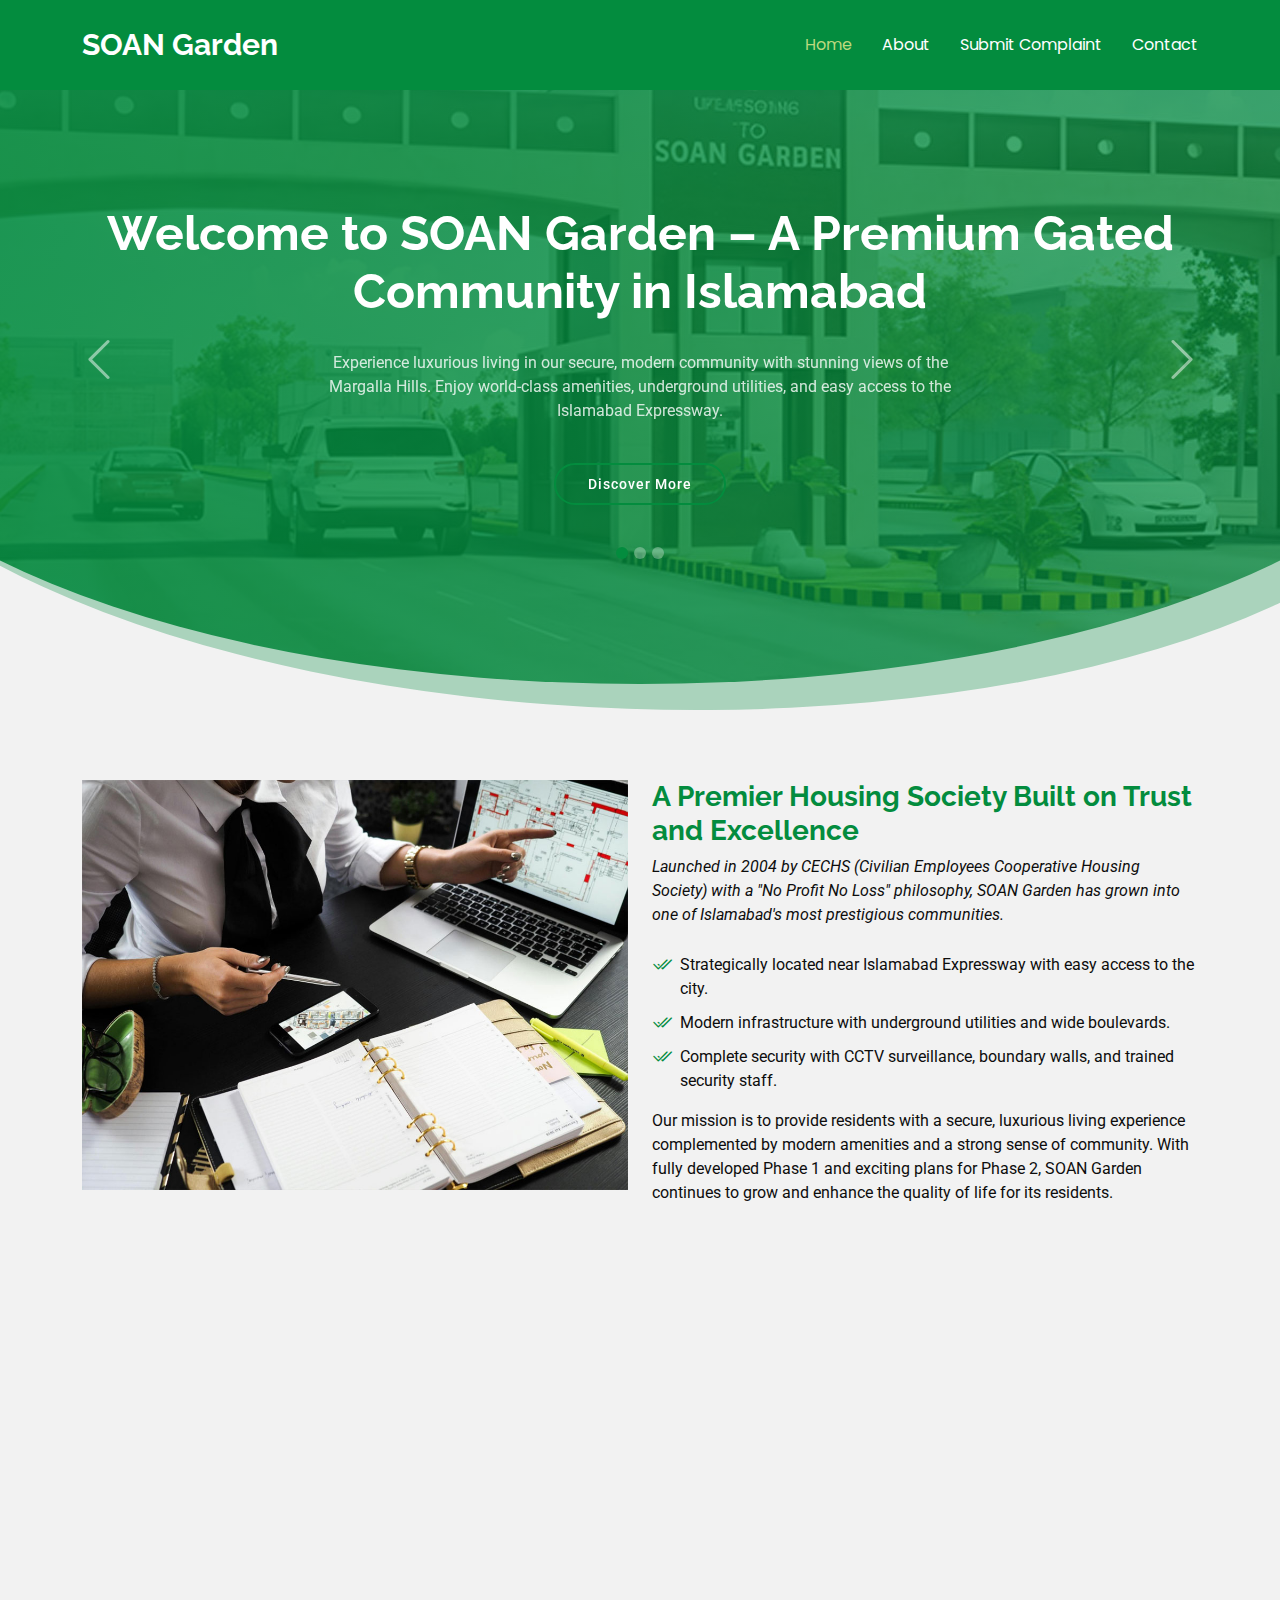
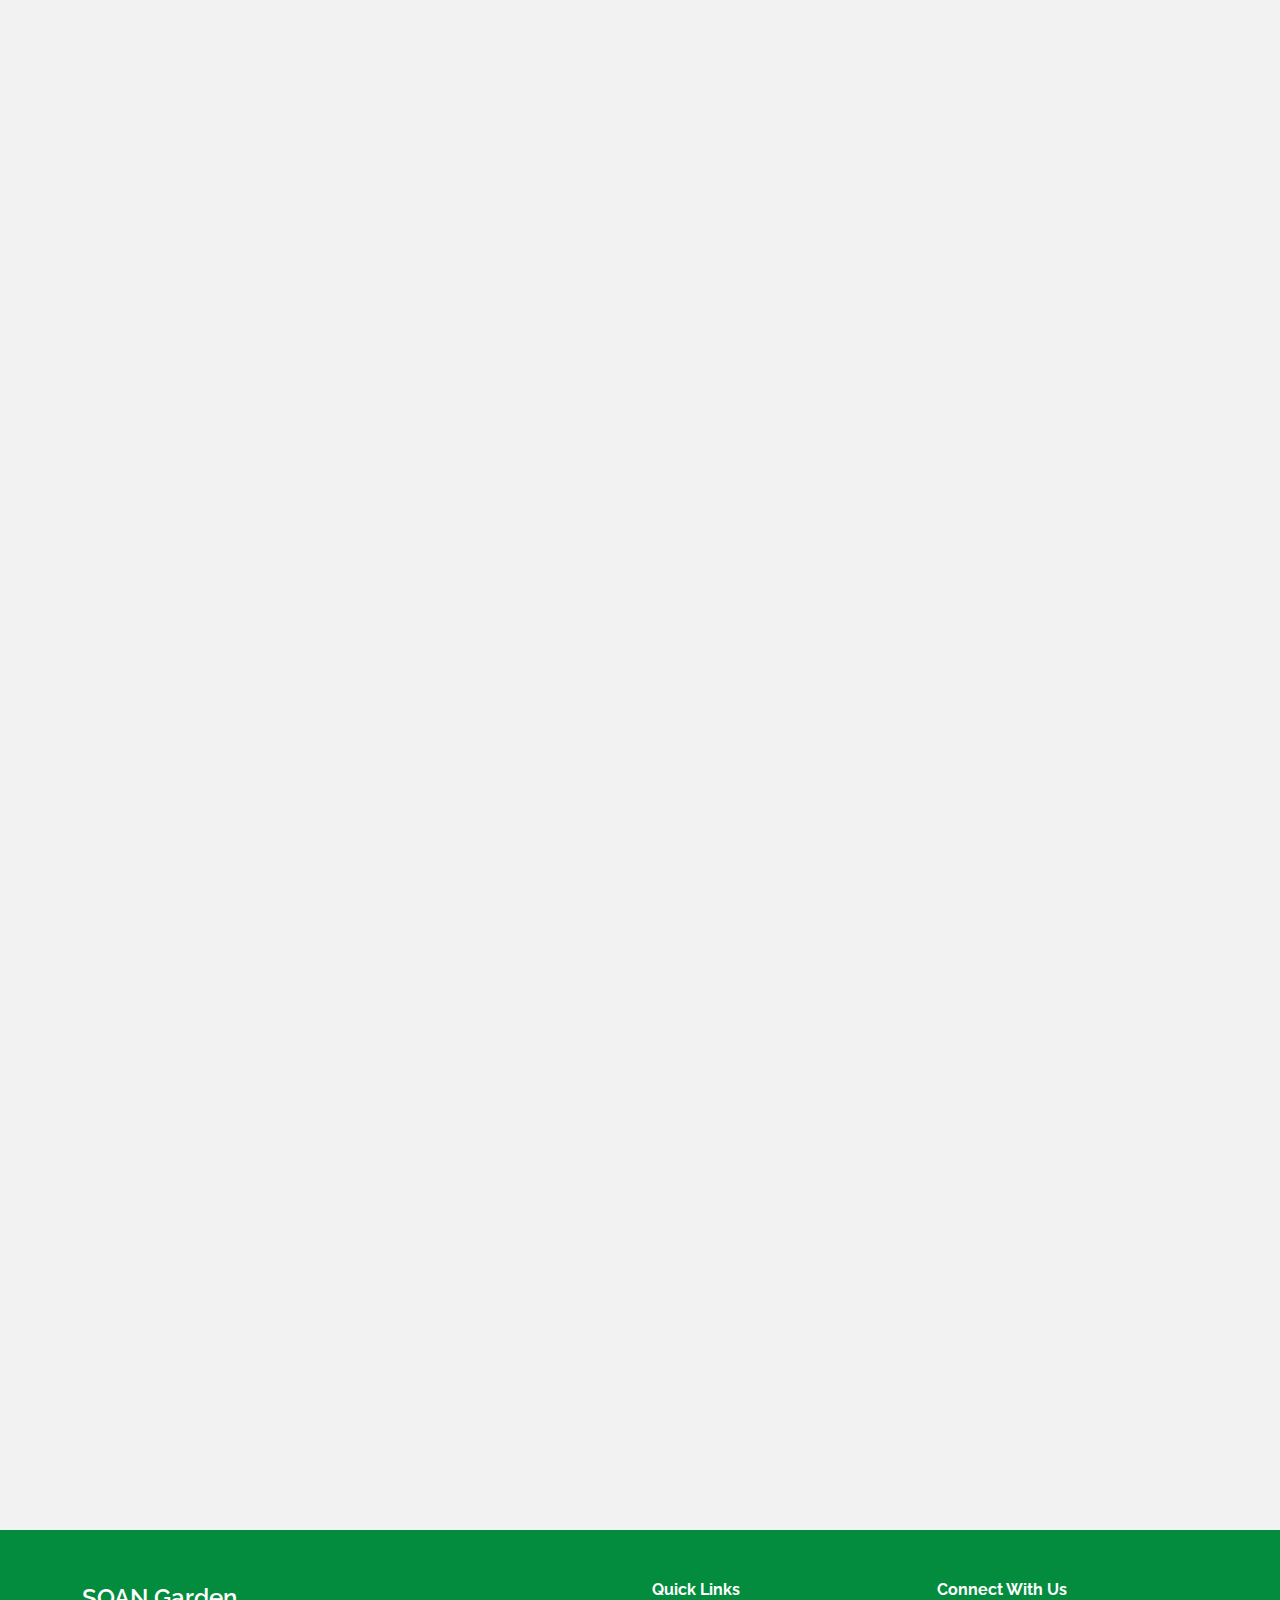
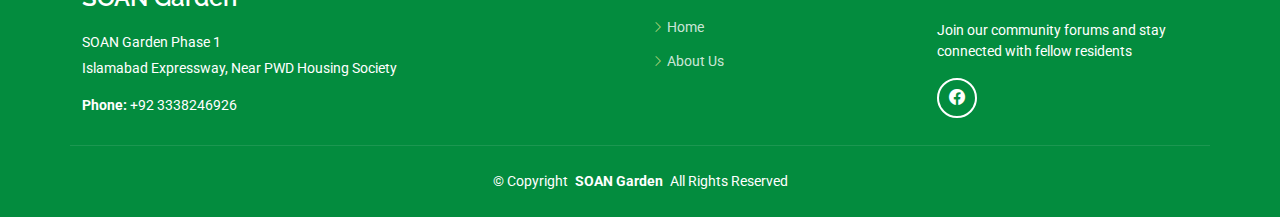
==== index.html @ adbc6bf5 "first commit" ====
<!DOCTYPE html>
<html lang="en">

<head>
  <meta charset="utf-8">
  <meta content="width=device-width, initial-scale=1.0" name="viewport">
  <title>SOAN Garden - Premium Gated Community in Islamabad</title>
  <meta name="description" content="SOAN Garden - A premium gated community in Islamabad offering modern amenities, 24/7 security, and luxurious living near Islamabad Expressway.">
  <meta name="keywords" content="SOAN Garden, Islamabad housing society, gated community, luxury homes, secure living, Islamabad Expressway">

  <!-- Favicons -->
  <link href="assets/img/favicon.png" rel="icon">
  <link href="assets/img/apple-touch-icon.png" rel="apple-touch-icon">

  <!-- Fonts -->
  <link href="https://fonts.googleapis.com" rel="preconnect">
  <link href="https://fonts.gstatic.com" rel="preconnect" crossorigin>
  <link href="https://fonts.googleapis.com/css2?family=Roboto:ital,wght@0,100;0,300;0,400;0,500;0,700;0,900;1,100;1,300;1,400;1,500;1,700;1,900&family=Poppins:ital,wght@0,100;0,200;0,300;0,400;0,500;0,600;0,700;0,800;0,900;1,100;1,200;1,300;1,400;1,500;1,600;1,700;1,800;1,900&family=Raleway:ital,wght@0,100;0,200;0,300;0,400;0,500;0,600;0,700;0,800;0,900;1,100;1,200;1,300;1,400;1,500;1,600;1,700;1,800;1,900&display=swap" rel="stylesheet">

  <!-- Vendor CSS Files -->
  <link href="assets/vendor/bootstrap/css/bootstrap.min.css" rel="stylesheet">
  <link href="assets/vendor/bootstrap-icons/bootstrap-icons.css" rel="stylesheet">
  <link href="assets/vendor/aos/aos.css" rel="stylesheet">
  <link href="assets/vendor/glightbox/css/glightbox.min.css" rel="stylesheet">
  <link href="assets/vendor/swiper/swiper-bundle.min.css" rel="stylesheet">

  <!-- Main CSS File -->
  <link href="assets/css/main.css" rel="stylesheet">

  <!-- =======================================================
  * Template Name: Moderna
  * Template URL: https://bootstrapmade.com/free-bootstrap-template-corporate-moderna/
  * Updated: Aug 07 2024 with Bootstrap v5.3.3
  * Author: BootstrapMade.com
  * License: https://bootstrapmade.com/license/
  ======================================================== -->
</head>

<body class="index-page">

  <header id="header" class="header d-flex align-items-center fixed-top">
    <div class="container-fluid container-xl position-relative d-flex align-items-center justify-content-between">

      <a href="index.html" class="logo d-flex align-items-center">
        <!-- Uncomment the line below if you also wish to use an image logo -->
        <!-- <img src="assets/img/logo.png" alt=""> -->
        <h1 class="sitename">SOAN Garden</h1>
      </a>

      <nav id="navmenu" class="navmenu">
        <ul>
          <li><a href="index.html" class="active">Home</a></li>
          <li><a href="about.html">About</a></li>
          <li><a href="complaint.html">Submit Complaint</a></li>
          <li><a href="contact.html">Contact</a></li>
        </ul>
        <i class="mobile-nav-toggle d-xl-none bi bi-list"></i>
      </nav>

    </div>
  </header>

  <main class="main">

    <!-- Hero Section -->
    <section id="hero" class="hero section dark-background">

      <!-- <img src="assets/img/hero-bg.jpg" alt="" data-aos="fade-in"> -->

      <div id="hero-carousel" class="carousel carousel-fade" data-bs-ride="carousel" data-bs-interval="5000">

        <div class="container position-relative">

          <div class="carousel-item active">
            <div class="carousel-container">
              <h2>Welcome to SOAN Garden – A Premium Gated Community in Islamabad</h2>
              <p>Experience luxurious living in our secure, modern community with stunning views of the Margalla Hills. Enjoy world-class amenities, underground utilities, and easy access to the Islamabad Expressway.</p>
              <a href="#about" class="btn-get-started">Discover More</a>
            </div>
          </div>

          <div class="carousel-item">
            <div class="carousel-container">
              <h2>Modern Living, Secure Environment</h2>
              <p>Our gated community offers 24/7 security with CCTV surveillance, well-maintained infrastructure, and modern amenities for a comfortable lifestyle. Enjoy the peace of mind you deserve in our thriving community.</p>
              <a href="#features" class="btn-get-started">View Features</a>
            </div>
          </div>

          <div class="carousel-item">
            <div class="carousel-container">
              <h2>Premium Location & Amenities</h2>
              <p>Located near educational institutions and major highways, SOAN Garden features beautiful parks, jogging tracks, mosques, and a modern community center. Experience the perfect blend of convenience and comfort.</p>
              <a href="#features" class="btn-get-started">View Features</a>
            </div>
          </div>

          <a class="carousel-control-prev" href="#hero-carousel" role="button" data-bs-slide="prev">
            <span class="carousel-control-prev-icon bi bi-chevron-left" aria-hidden="true"></span>
          </a>

          <a class="carousel-control-next" href="#hero-carousel" role="button" data-bs-slide="next">
            <span class="carousel-control-next-icon bi bi-chevron-right" aria-hidden="true"></span>
          </a>

          <ol class="carousel-indicators"></ol>

        </div>

      </div>

    </section>

    <!-- About Section -->
    <section id="about" class="about section light-background">

      <div class="container">

        <div class="row gy-4">
          <div class="col-lg-6 position-relative align-self-start" data-aos="fade-up" data-aos-delay="100">
            <img src="assets/img/about.jpg" class="img-fluid" alt="SOAN Garden Community">
          </div>
          <div class="col-lg-6 content" data-aos="fade-up" data-aos-delay="200">
            <h3>A Premier Housing Society Built on Trust and Excellence</h3>
            <p class="fst-italic">
              Launched in 2004 by CECHS (Civilian Employees Cooperative Housing Society) with a "No Profit No Loss" philosophy, SOAN Garden has grown into one of Islamabad's most prestigious communities.
            </p>
            <ul>
              <li><i class="bi bi-check2-all"></i> <span>Strategically located near Islamabad Expressway with easy access to the city.</span></li>
              <li><i class="bi bi-check2-all"></i> <span>Modern infrastructure with underground utilities and wide boulevards.</span></li>
              <li><i class="bi bi-check2-all"></i> <span>Complete security with CCTV surveillance, boundary walls, and trained security staff.</span></li>
            </ul>
            <p>
              Our mission is to provide residents with a secure, luxurious living experience complemented by modern amenities and a strong sense of community. With fully developed Phase 1 and exciting plans for Phase 2, SOAN Garden continues to grow and enhance the quality of life for its residents.
            </p>
          </div>
        </div>

      </div>

    </section>

    <!-- Features Section -->
    <section id="features" class="features section">

      <!-- Section Title -->
      <div class="container section-title" data-aos="fade-up">
        <h2>Community Features</h2>
        <p>Discover the premium amenities and facilities that make SOAN Garden an ideal place to live</p>
      </div>

      <div class="container">

        <div class="row gy-4 align-items-center features-item">
          <div class="col-md-5 d-flex align-items-center" data-aos="zoom-out" data-aos-delay="100">
            <img src="assets/img/features-1.svg" class="img-fluid" alt="Infrastructure">
          </div>
          <div class="col-md-7" data-aos="fade-up" data-aos-delay="100">
            <h3>Modern Infrastructure & Utilities</h3>
            <p class="fst-italic">
              Experience the convenience of well-planned infrastructure and modern utilities designed for comfortable living.
            </p>
            <ul>
              <li><i class="bi bi-check"></i> <span>Underground electricity and gas supply systems</span></li>
              <li><i class="bi bi-check"></i> <span>Wide, well-maintained roads and boulevards</span></li>
              <li><i class="bi bi-check"></i> <span>Modern sewerage and water supply network</span></li>
            </ul>
          </div>
        </div>

        <div class="row gy-4 align-items-center features-item">
          <div class="col-md-5 order-1 order-md-2 d-flex align-items-center" data-aos="zoom-out" data-aos-delay="200">
            <img src="assets/img/features-2.svg" class="img-fluid" alt="Security">
          </div>
          <div class="col-md-7 order-2 order-md-1" data-aos="fade-up" data-aos-delay="200">
            <h3>Comprehensive Security System</h3>
            <p class="fst-italic">
              Your safety is our priority with our multi-layered security infrastructure.
            </p>
            <ul>
              <li><i class="bi bi-check"></i> <span>24/7 CCTV surveillance throughout the society</span></li>
              <li><i class="bi bi-check"></i> <span>Trained security personnel and regular patrols</span></li>
              <li><i class="bi bi-check"></i> <span>Secure boundary walls and controlled access points</span></li>
            </ul>
          </div>
        </div>

        <div class="row gy-4 align-items-center features-item">
          <div class="col-md-5 d-flex align-items-center" data-aos="zoom-out" data-aos-delay="300">
            <img src="assets/img/features-3.svg" class="img-fluid" alt="Lifestyle">
          </div>
          <div class="col-md-7" data-aos="fade-up" data-aos-delay="300">
            <h3>Lifestyle & Recreation</h3>
            <p class="fst-italic">
              Enjoy a balanced lifestyle with our recreational facilities and community spaces.
            </p>
            <ul>
              <li><i class="bi bi-check"></i> <span>Three beautifully landscaped parks with jogging tracks</span></li>
              <li><i class="bi bi-check"></i> <span>Modern community center for social gatherings</span></li>
              <li><i class="bi bi-check"></i> <span>Children's playgrounds and sports facilities</span></li>
            </ul>
          </div>
        </div>

        <div class="row gy-4 align-items-center features-item">
          <div class="col-md-5 order-1 order-md-2 d-flex align-items-center" data-aos="zoom-out" data-aos-delay="400">
            <img src="assets/img/features-4.svg" class="img-fluid" alt="Location">
          </div>
          <div class="col-md-7 order-2 order-md-1" data-aos="fade-up" data-aos-delay="400">
            <h3>Prime Location & Accessibility</h3>
            <p class="fst-italic">
              Strategically located for convenient access to major landmarks and facilities.
            </p>
            <ul>
              <li><i class="bi bi-check"></i> <span>Direct access to Islamabad Expressway</span></li>
              <li><i class="bi bi-check"></i> <span>Proximity to educational institutions and hospitals</span></li>
              <li><i class="bi bi-check"></i> <span>Easy access to shopping centers and commercial areas</span></li>
            </ul>
          </div>
        </div>

      </div>

    </section>

  </main>

  <footer id="footer" class="footer dark-background">

    <div class="container footer-top">
      <div class="row gy-4">
        <div class="col-lg-6 col-md-6 footer-about">
          <a href="index.html" class="d-flex align-items-center">
            <span class="sitename">SOAN Garden</span>
          </a>
          <div class="footer-contact pt-3">
            <p>SOAN Garden Phase 1</p>
            <p>Islamabad Expressway, Near PWD Housing Society</p>
            <p class="mt-3"><strong>Phone:</strong> <span>+92 3338246926</span></p>
          </div>
        </div>

        <div class="col-lg-3 col-md-3 footer-links">
          <h4>Quick Links</h4>
          <ul>
            <li><i class="bi bi-chevron-right"></i> <a href="index.html">Home</a></li>
            <li><i class="bi bi-chevron-right"></i> <a href="about.html">About Us</a></li>
          </ul>
        </div>

        <div class="col-lg-3 col-md-12">
          <h4>Connect With Us</h4>
          <p>Join our community forums and stay connected with fellow residents</p>
          <div class="social-links d-flex">
            <a href="https://www.facebook.com/groups/453791139268194/" target="_blank" rel="noopener" class="facebook"><i class="bi bi-facebook"></i></a>
          </div>
        </div>

      </div>
    </div>

    <div class="container copyright text-center mt-4">
      <p>© <span>Copyright</span> <strong class="px-1">SOAN Garden</strong> <span>All Rights Reserved</span></p>
    </div>

  </footer>

  <!-- Scroll Top -->
  <a href="#" id="scroll-top" class="scroll-top d-flex align-items-center justify-content-center"><i class="bi bi-arrow-up-short"></i></a>

  <!-- Preloader -->
  <div id="preloader"></div>

  <!-- Vendor JS Files -->
  <script src="assets/vendor/bootstrap/js/bootstrap.bundle.min.js"></script>
  <script src="assets/vendor/php-email-form/validate.js"></script>
  <script src="assets/vendor/aos/aos.js"></script>
  <script src="assets/vendor/glightbox/js/glightbox.min.js"></script>
  <script src="assets/vendor/purecounter/purecounter_vanilla.js"></script>
  <script src="assets/vendor/swiper/swiper-bundle.min.js"></script>
  <script src="assets/vendor/waypoints/noframework.waypoints.js"></script>
  <script src="assets/vendor/imagesloaded/imagesloaded.pkgd.min.js"></script>
  <script src="assets/vendor/isotope-layout/isotope.pkgd.min.js"></script>

  <!-- Main JS File -->
  <script src="assets/js/main.js"></script>

</body>

</html>
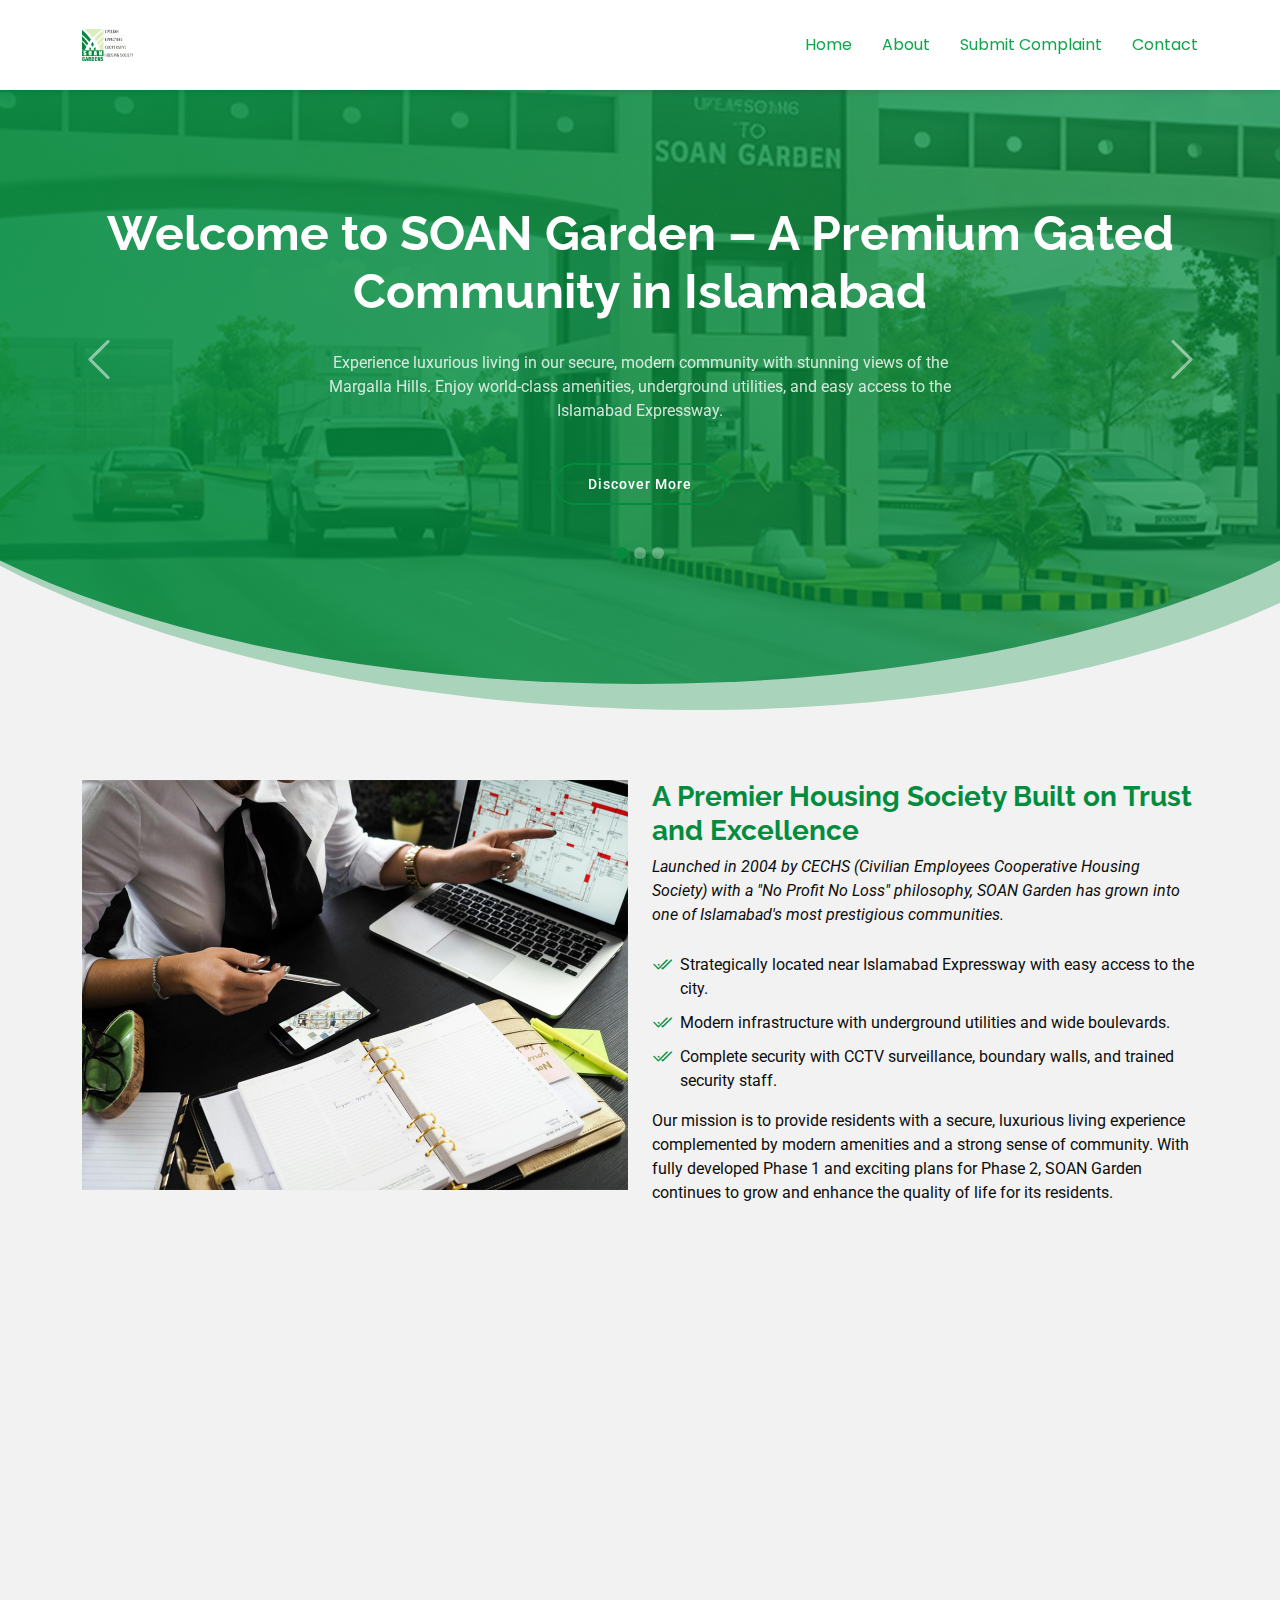
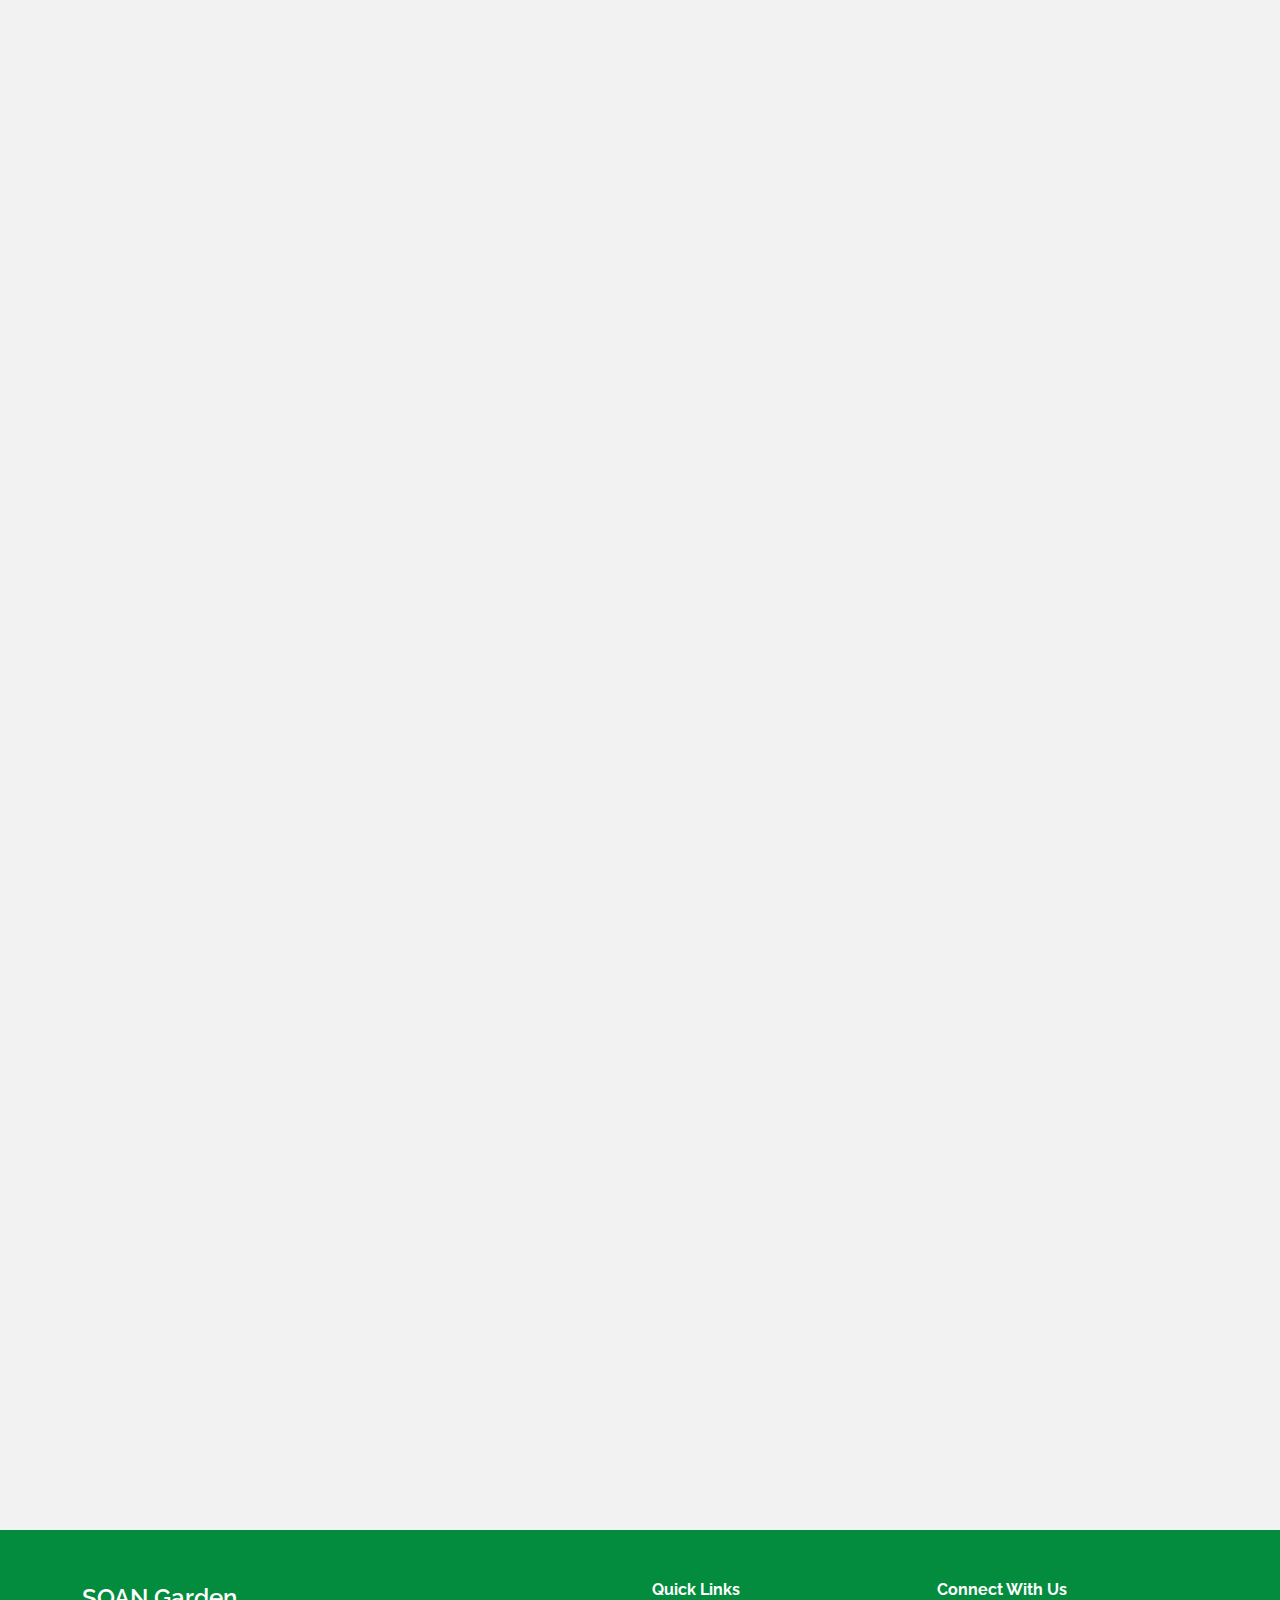
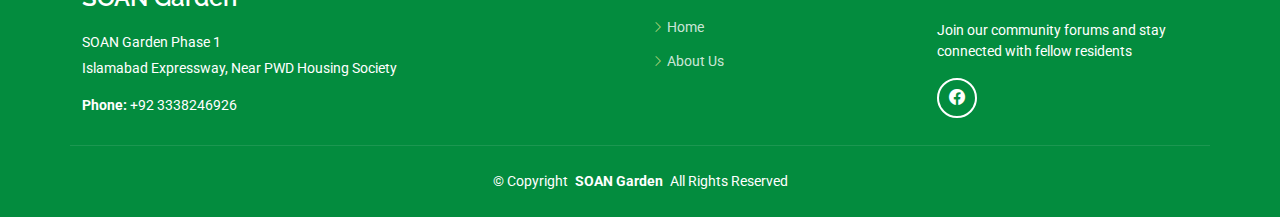
==== commit aeabd684: "Update header styling and add logo to multiple pages" ====
--- a/index.html
+++ b/index.html
@@ -34,6 +34,31 @@
   * Author: BootstrapMade.com
   * License: https://bootstrapmade.com/license/
   ======================================================== -->
+
+  <style>
+    .header {
+      background: #ffffff !important;
+      box-shadow: 0 2px 5px rgba(0,0,0,0.1);
+    }
+
+    .header .sitename {
+      color: #14A44D;
+    }
+
+    .header .navmenu a {
+      color: #14A44D !important;
+    }
+
+    .header .navmenu a:hover,
+    .header .navmenu .active {
+      color: #14A44D !important;
+      border-color: #14A44D !important;
+    }
+
+    .header .mobile-nav-toggle {
+      color: #14A44D;
+    }
+  </style>
 </head>
 
 <body class="index-page">
@@ -42,8 +67,7 @@
     <div class="container-fluid container-xl position-relative d-flex align-items-center justify-content-between">
 
       <a href="index.html" class="logo d-flex align-items-center">
-        <!-- Uncomment the line below if you also wish to use an image logo -->
-        <!-- <img src="assets/img/logo.png" alt=""> -->
+        <img src="assets/img/logo.jpeg" alt="SOAN Garden Logo" style="height: 50px; margin-right: 10px;">
         <h1 class="sitename">SOAN Garden</h1>
       </a>
 
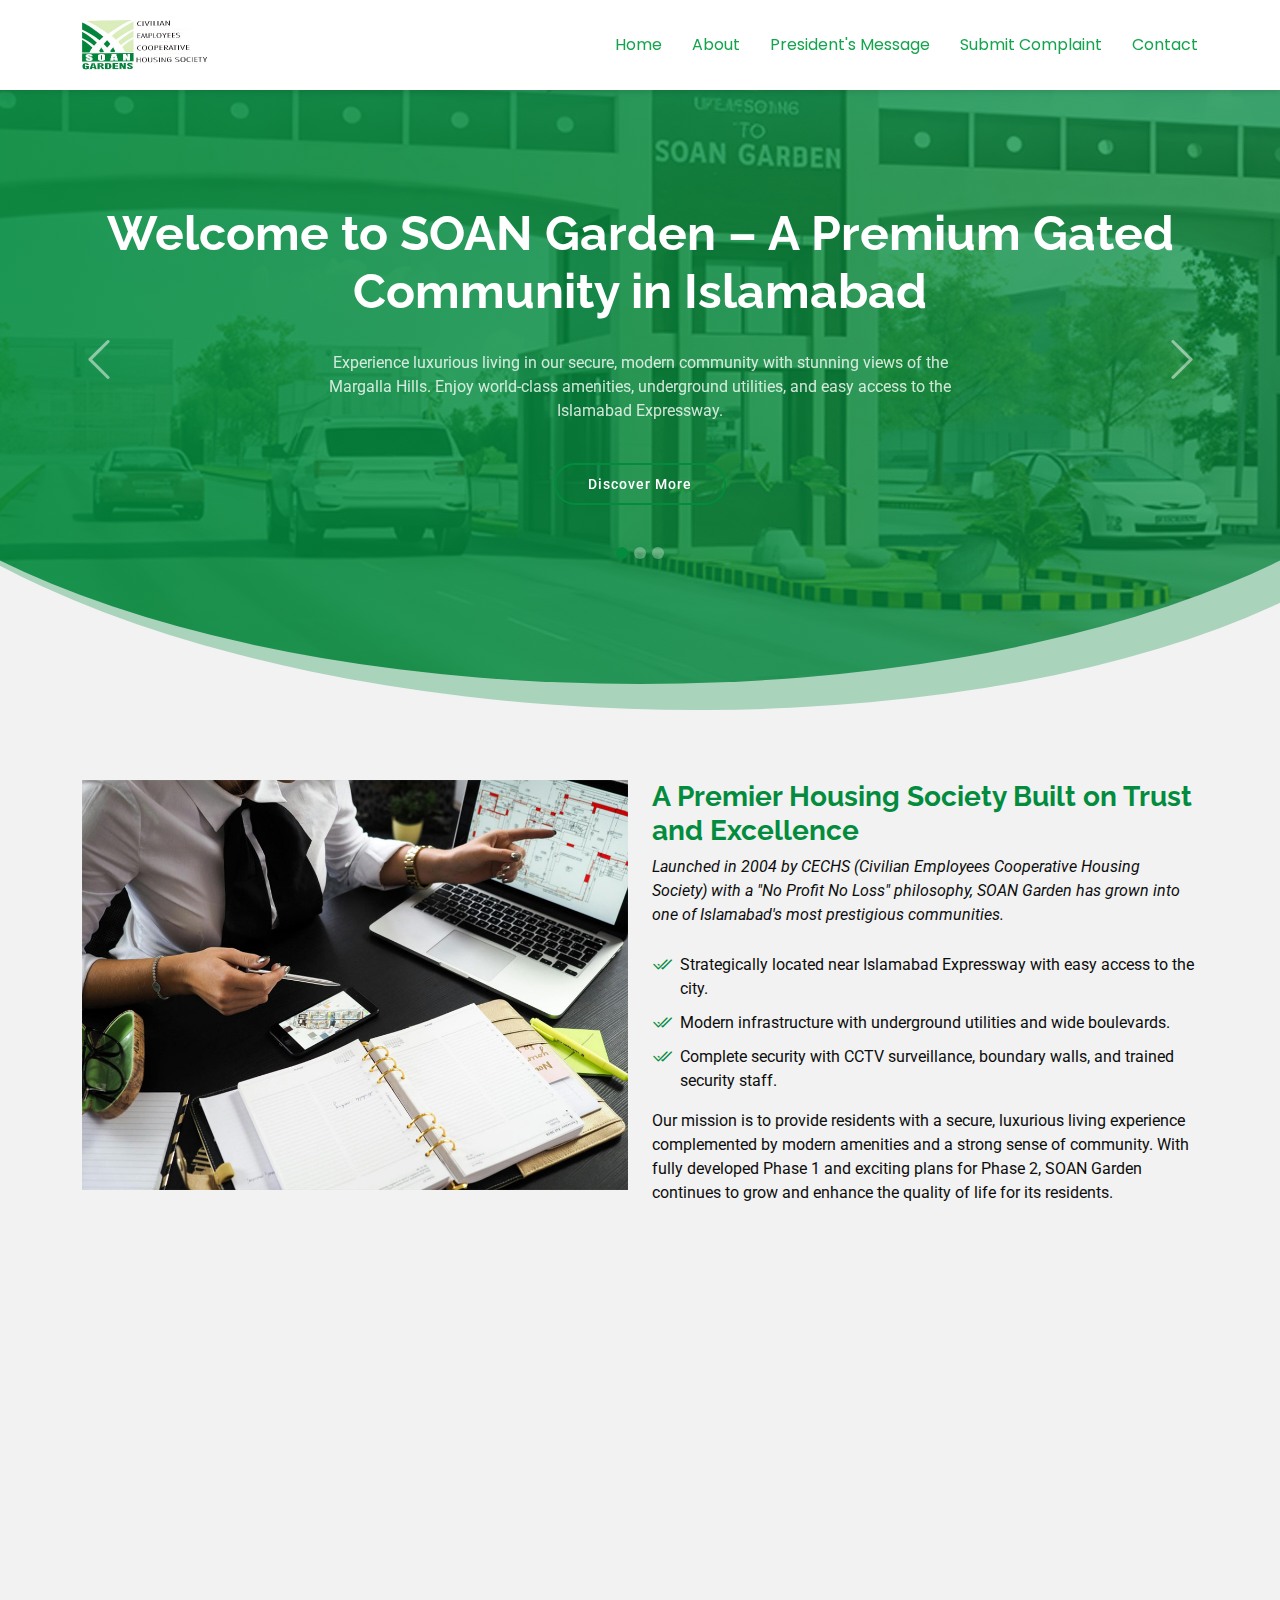
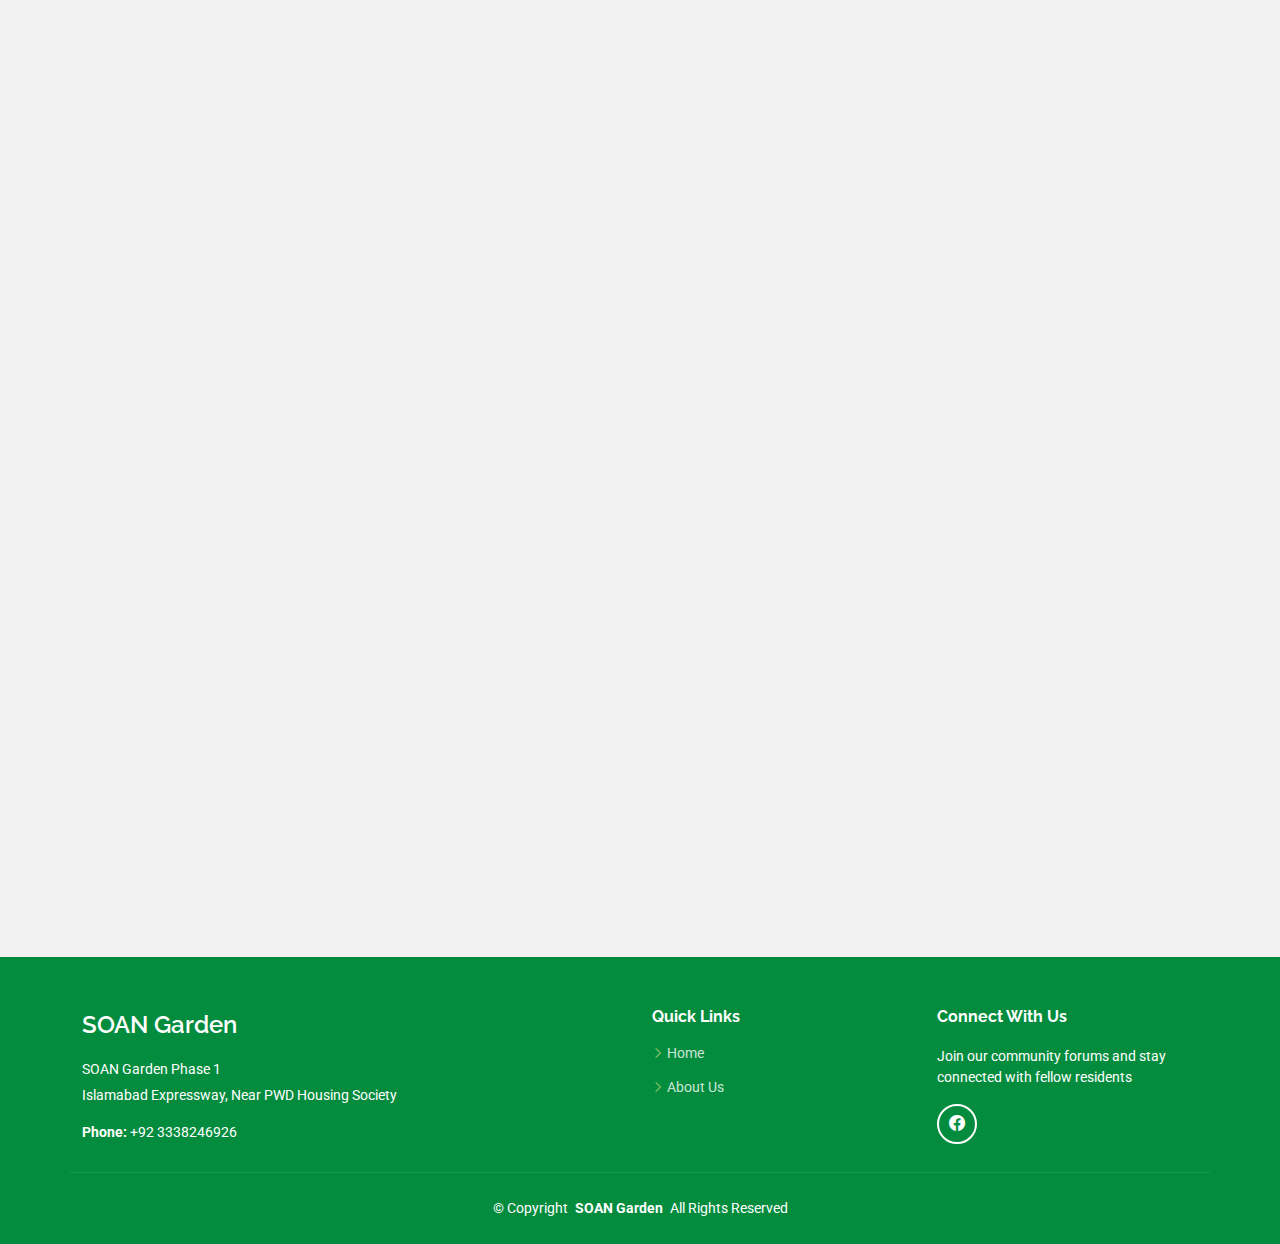
==== commit c1c6e534: "Update navigation, form layouts, and remove unused sections across multiple pages" ====
--- a/index.html
+++ b/index.html
@@ -67,7 +67,7 @@
     <div class="container-fluid container-xl position-relative d-flex align-items-center justify-content-between">
 
       <a href="index.html" class="logo d-flex align-items-center">
-        <img src="assets/img/logo.jpeg" alt="SOAN Garden Logo" style="height: 50px; margin-right: 10px;">
+        <img src="assets/img/logo.jpg" alt="SOAN Garden Logo" style="height: 50px; margin-right: 10px;">
         <h1 class="sitename">SOAN Garden</h1>
       </a>
 
@@ -75,6 +75,7 @@
         <ul>
           <li><a href="index.html" class="active">Home</a></li>
           <li><a href="about.html">About</a></li>
+          <li><a href="president.html">President's Message</a></li>
           <li><a href="complaint.html">Submit Complaint</a></li>
           <li><a href="contact.html">Contact</a></li>
         </ul>
@@ -177,7 +178,7 @@
 
         <div class="row gy-4 align-items-center features-item">
           <div class="col-md-5 d-flex align-items-center" data-aos="zoom-out" data-aos-delay="100">
-            <img src="assets/img/features-1.svg" class="img-fluid" alt="Infrastructure">
+            <img src="assets/img/features-1.jpg" class="img-fluid" alt="Infrastructure">
           </div>
           <div class="col-md-7" data-aos="fade-up" data-aos-delay="100">
             <h3>Modern Infrastructure & Utilities</h3>
@@ -194,7 +195,7 @@
 
         <div class="row gy-4 align-items-center features-item">
           <div class="col-md-5 order-1 order-md-2 d-flex align-items-center" data-aos="zoom-out" data-aos-delay="200">
-            <img src="assets/img/features-2.svg" class="img-fluid" alt="Security">
+            <img src="assets/img/features-2.jpg" class="img-fluid" alt="Security">
           </div>
           <div class="col-md-7 order-2 order-md-1" data-aos="fade-up" data-aos-delay="200">
             <h3>Comprehensive Security System</h3>
@@ -211,7 +212,7 @@
 
         <div class="row gy-4 align-items-center features-item">
           <div class="col-md-5 d-flex align-items-center" data-aos="zoom-out" data-aos-delay="300">
-            <img src="assets/img/features-3.svg" class="img-fluid" alt="Lifestyle">
+            <img src="assets/img/features-3.jpg" class="img-fluid" alt="Lifestyle">
           </div>
           <div class="col-md-7" data-aos="fade-up" data-aos-delay="300">
             <h3>Lifestyle & Recreation</h3>
@@ -222,23 +223,6 @@
               <li><i class="bi bi-check"></i> <span>Three beautifully landscaped parks with jogging tracks</span></li>
               <li><i class="bi bi-check"></i> <span>Modern community center for social gatherings</span></li>
               <li><i class="bi bi-check"></i> <span>Children's playgrounds and sports facilities</span></li>
-            </ul>
-          </div>
-        </div>
-
-        <div class="row gy-4 align-items-center features-item">
-          <div class="col-md-5 order-1 order-md-2 d-flex align-items-center" data-aos="zoom-out" data-aos-delay="400">
-            <img src="assets/img/features-4.svg" class="img-fluid" alt="Location">
-          </div>
-          <div class="col-md-7 order-2 order-md-1" data-aos="fade-up" data-aos-delay="400">
-            <h3>Prime Location & Accessibility</h3>
-            <p class="fst-italic">
-              Strategically located for convenient access to major landmarks and facilities.
-            </p>
-            <ul>
-              <li><i class="bi bi-check"></i> <span>Direct access to Islamabad Expressway</span></li>
-              <li><i class="bi bi-check"></i> <span>Proximity to educational institutions and hospitals</span></li>
-              <li><i class="bi bi-check"></i> <span>Easy access to shopping centers and commercial areas</span></li>
             </ul>
           </div>
         </div>
--- a/assets/css/main.css
+++ b/assets/css/main.css
@@ -237,7 +237,7 @@
 }
 
 .header .logo img {
-  max-height: 32px;
+  max-height: 50px;
   margin-right: 8px;
 }
 
@@ -2284,6 +2284,7 @@
   background-color: var(--surface-color);
   box-shadow: 0px 0px 20px rgba(0, 0, 0, 0.1);
   height: 100%;
+  min-height: 18rem;
   padding: 30px 30px 0 30px;
 }
 
@@ -2295,6 +2296,7 @@
 
 .contact .php-email-form input[type=text],
 .contact .php-email-form input[type=email],
+.contact .php-email-form input[type=tel],
 .contact .php-email-form textarea {
   font-size: 14px;
   padding: 10px 15px;
@@ -2307,12 +2309,14 @@
 
 .contact .php-email-form input[type=text]:focus,
 .contact .php-email-form input[type=email]:focus,
+.contact .php-email-form input[type=tel]:focus,
 .contact .php-email-form textarea:focus {
   border-color: var(--accent-color);
 }
 
 .contact .php-email-form input[type=text]::placeholder,
 .contact .php-email-form input[type=email]::placeholder,
+.contact .php-email-form input[type=tel]::placeholder,
 .contact .php-email-form textarea::placeholder {
   color: color-mix(in srgb, var(--default-color), transparent 70%);
 }
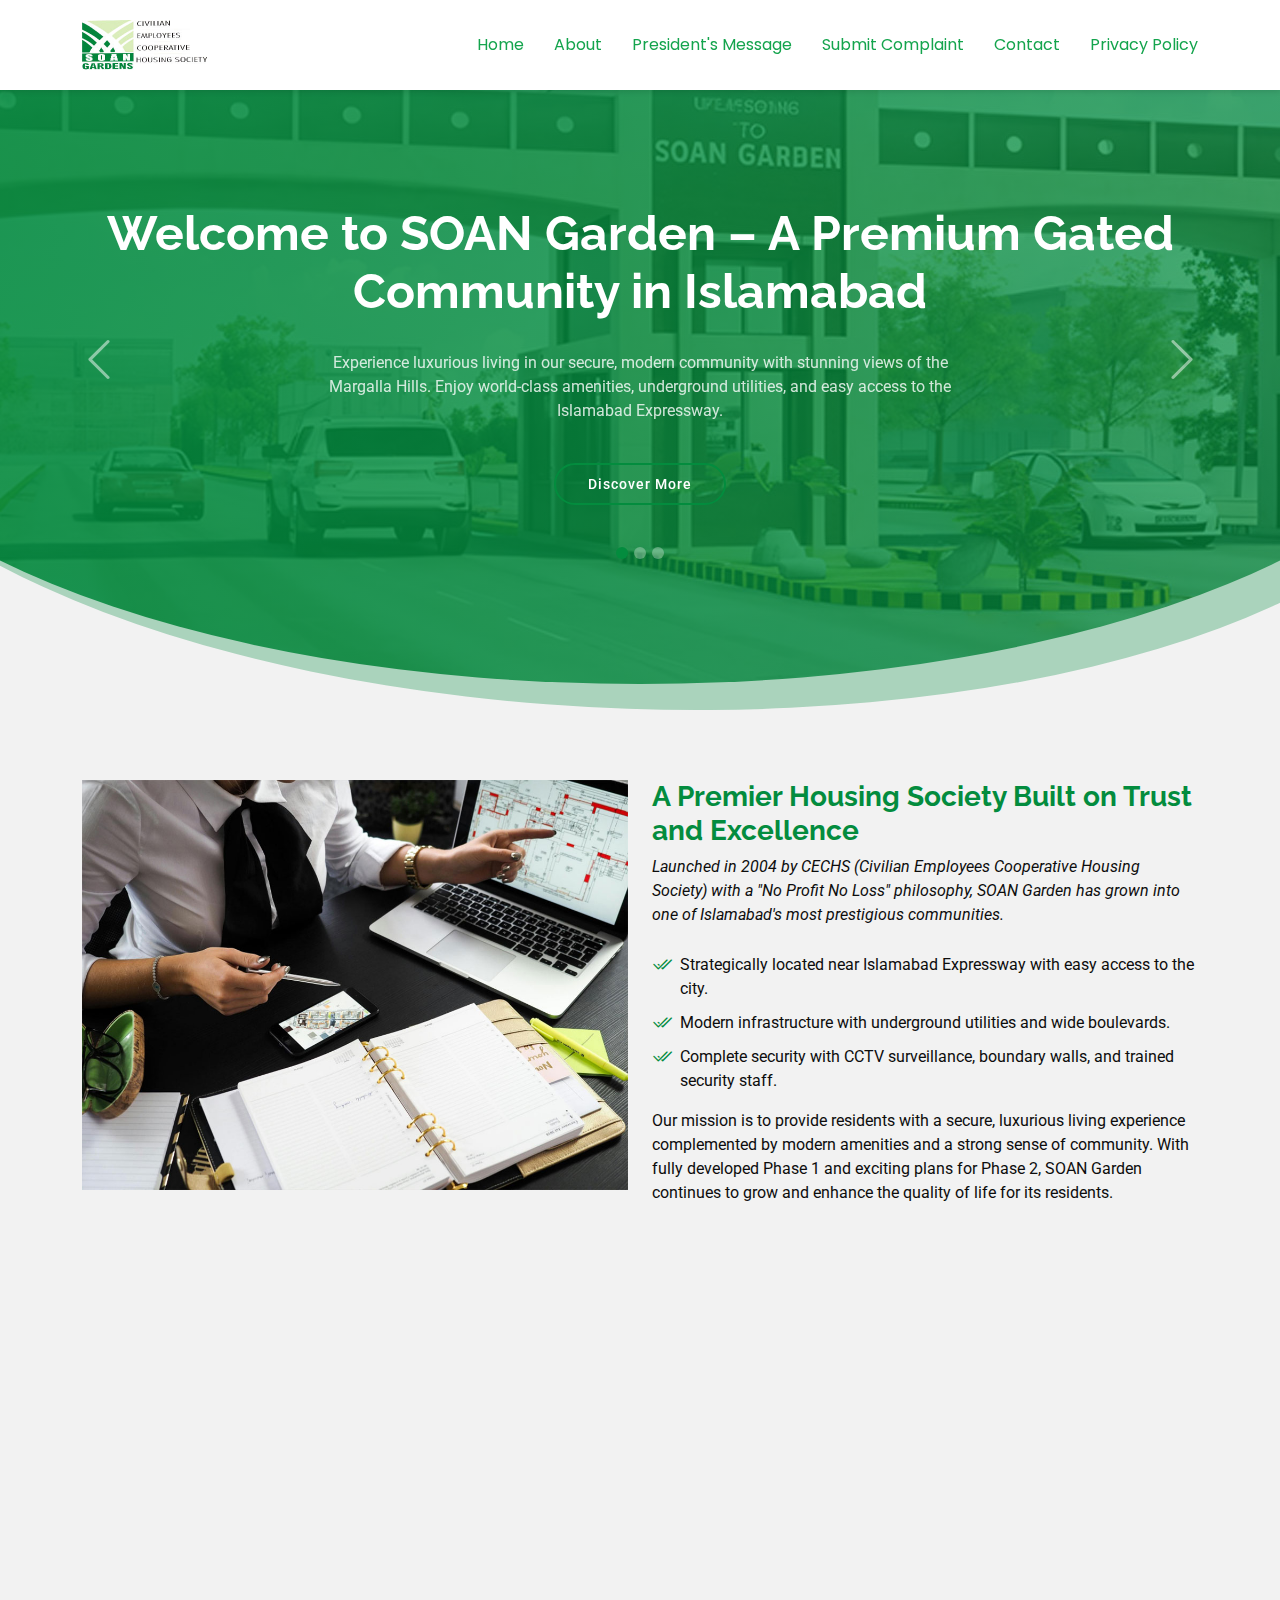
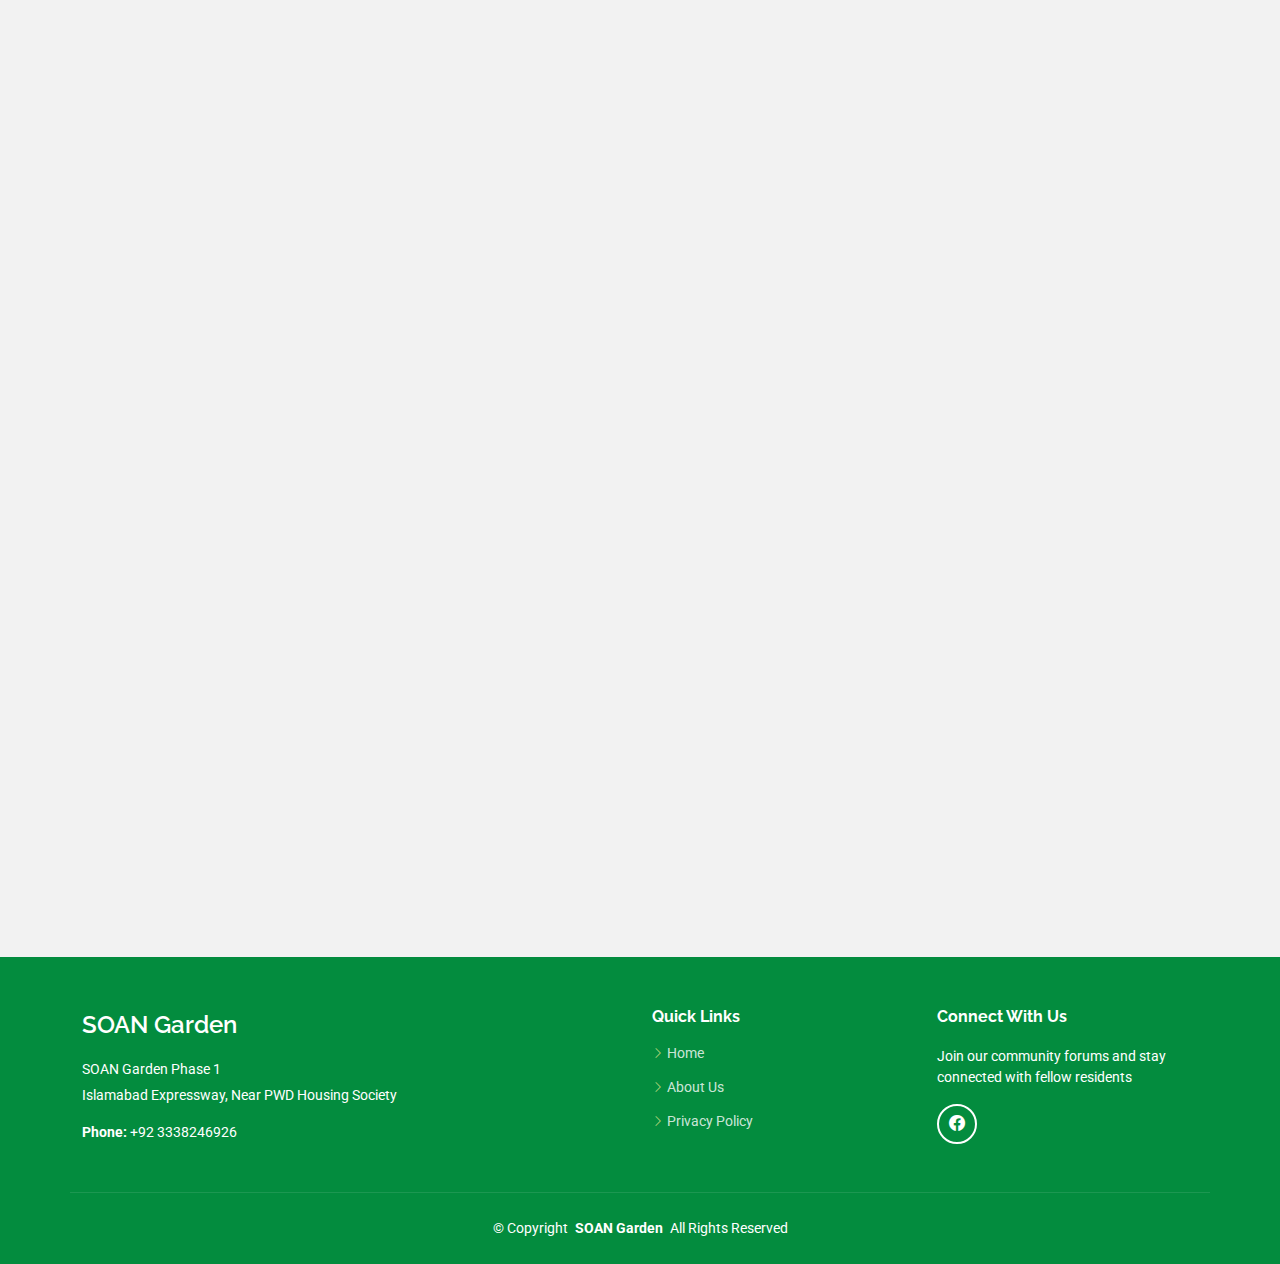
==== commit 3e525ea8: "Add Privacy Policy link to navigation and footer across multiple pages" ====
--- a/index.html
+++ b/index.html
@@ -78,6 +78,7 @@
           <li><a href="president.html">President's Message</a></li>
           <li><a href="complaint.html">Submit Complaint</a></li>
           <li><a href="contact.html">Contact</a></li>
+          <li><a href="privacy.html">Privacy Policy</a></li>
         </ul>
         <i class="mobile-nav-toggle d-xl-none bi bi-list"></i>
       </nav>
@@ -253,6 +254,7 @@
           <ul>
             <li><i class="bi bi-chevron-right"></i> <a href="index.html">Home</a></li>
             <li><i class="bi bi-chevron-right"></i> <a href="about.html">About Us</a></li>
+            <li><i class="bi bi-chevron-right"></i> <a href="privacy.html">Privacy Policy</a></li>
           </ul>
         </div>
 
--- a/assets/css/main.css
+++ b/assets/css/main.css
@@ -756,8 +756,8 @@
   justify-content: center;
   padding: 0;
   margin: 0;
+  color: var(--white-color);
   font-size: 16px;
-  font-weight: 400;
 }
 
 .page-title .breadcrumbs ol li+li {
@@ -769,6 +769,16 @@
   display: inline-block;
   padding-right: 10px;
   color: color-mix(in srgb, var(--default-color), transparent 50%);
+}
+
+.page-title .breadcrumbs ol li a {
+  color: rgba(255, 255, 255, 0.8);
+  transition: 0.3s;
+}
+
+.page-title .breadcrumbs ol li a:hover {
+  color: var(--accent-light);
+  text-decoration: none;
 }
 
 /*--------------------------------------------------------------
@@ -1138,6 +1148,19 @@
   font-weight: 600;
 }
 
+.stats .stats-item .counter-suffix {
+  font-size: 48px;
+  display: inline-block;
+  color: var(--accent-color);
+  font-weight: 700;
+  margin-left: 2px;
+}
+
+.stats .stats-item .d-flex {
+  line-height: 1;
+  margin-bottom: 10px;
+}
+
 /*--------------------------------------------------------------
 # Clients Section
 --------------------------------------------------------------*/
@@ -2598,4 +2621,66 @@
 .contact .info-item:hover i {
   background-color: var(--accent-color);
   color: var(--contrast-color);
+}
+
+/* Toast Styling */
+.toast-container {
+  position: fixed;
+  top: 20px;
+  right: 20px;
+  z-index: 999999;
+  pointer-events: none;
+  display: flex;
+  flex-direction: column;
+  align-items: flex-end;
+}
+
+.toast {
+  background-color: var(--accent-color);
+  color: var(--contrast-color);
+  padding: 15px 25px;
+  border-radius: 4px;
+  margin-bottom: 10px;
+  box-shadow: 0 4px 12px rgba(0,0,0,0.15);
+  display: flex;
+  align-items: center;
+  animation: slideIn 0.3s ease-in-out;
+  pointer-events: auto;
+  min-width: 300px;
+  max-width: 400px;
+}
+
+.toast.success {
+  background-color: #14A44D;
+}
+
+.toast.error {
+  background-color: #dc3545;
+}
+
+.toast i {
+  margin-right: 10px;
+  font-size: 20px;
+}
+
+@keyframes slideIn {
+  from {
+    transform: translateX(100%);
+    opacity: 0;
+  }
+  to {
+    transform: translateX(0);
+    opacity: 1;
+  }
+}
+
+@keyframes fadeOut {
+  from {
+    transform: translateX(0);
+    opacity: 1;
+  }
+  to {
+    transform: translateX(100%);
+    opacity: 0;
+  }
 }